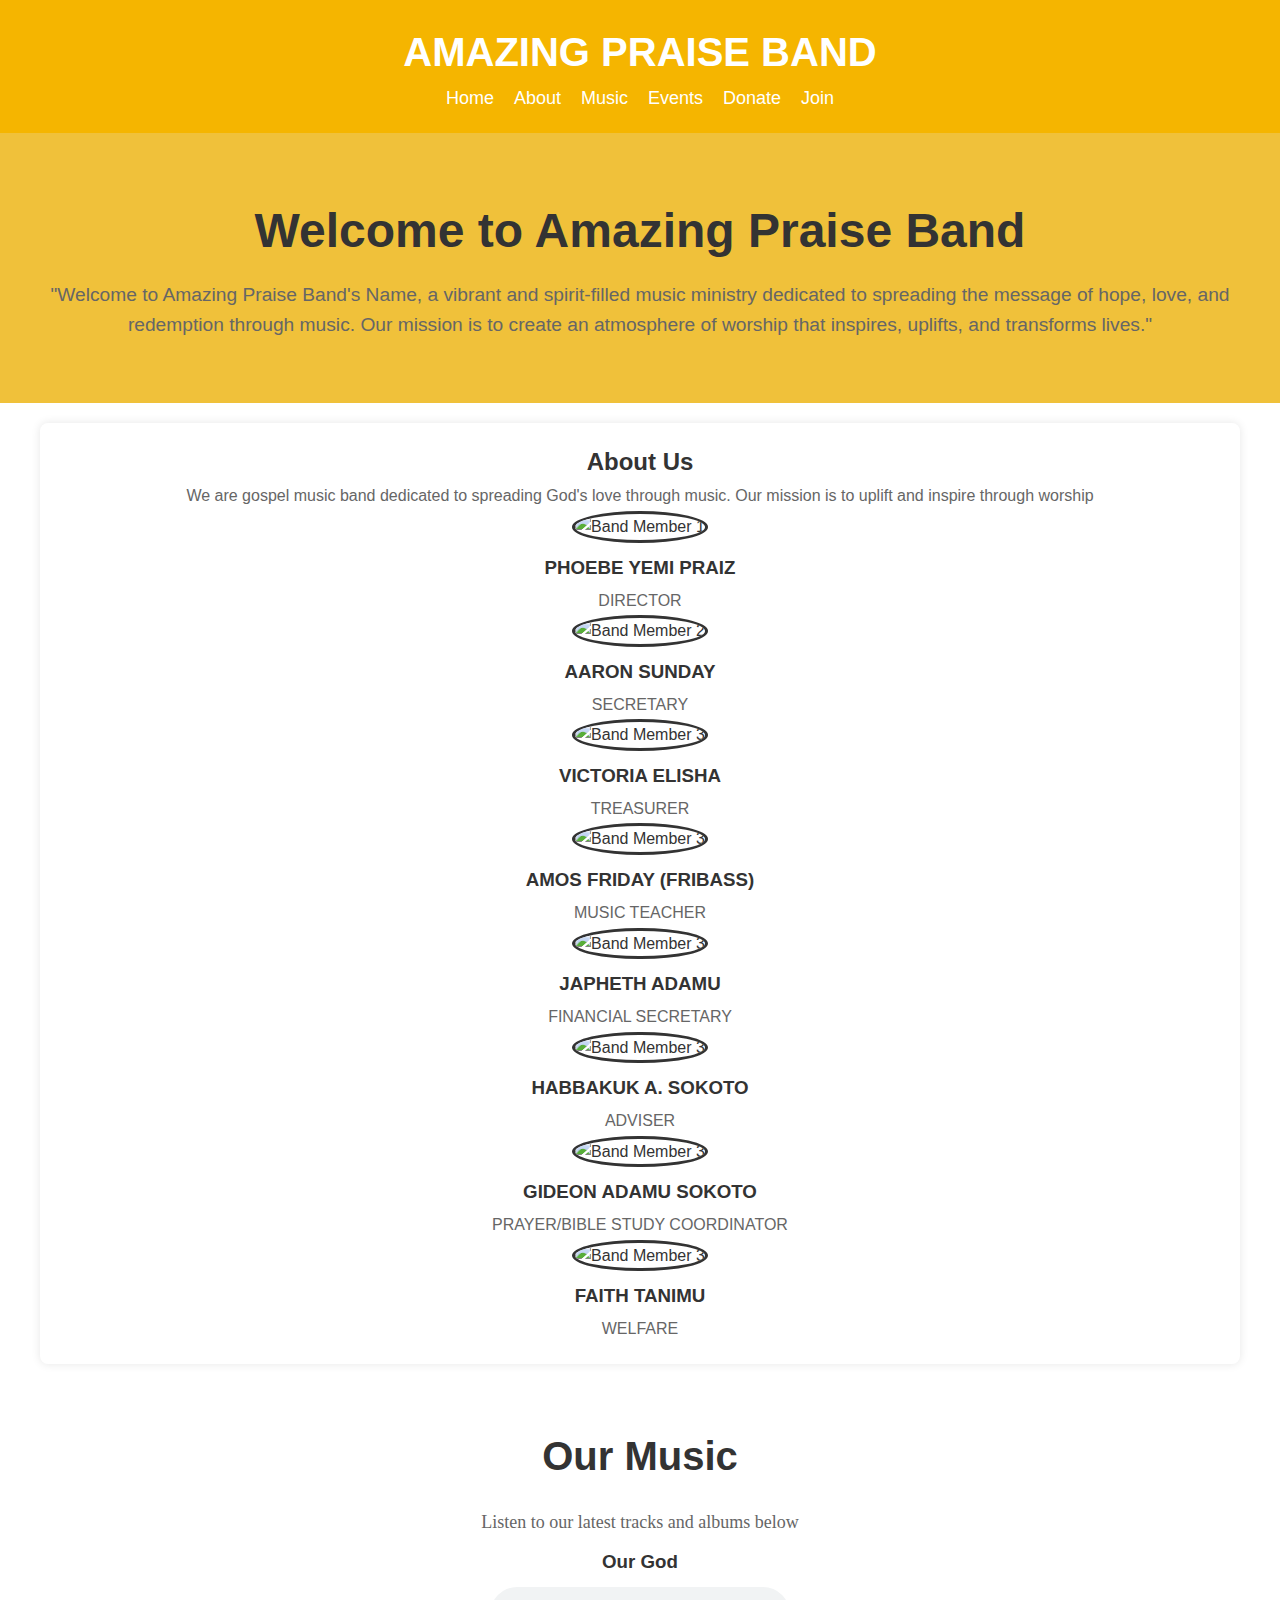
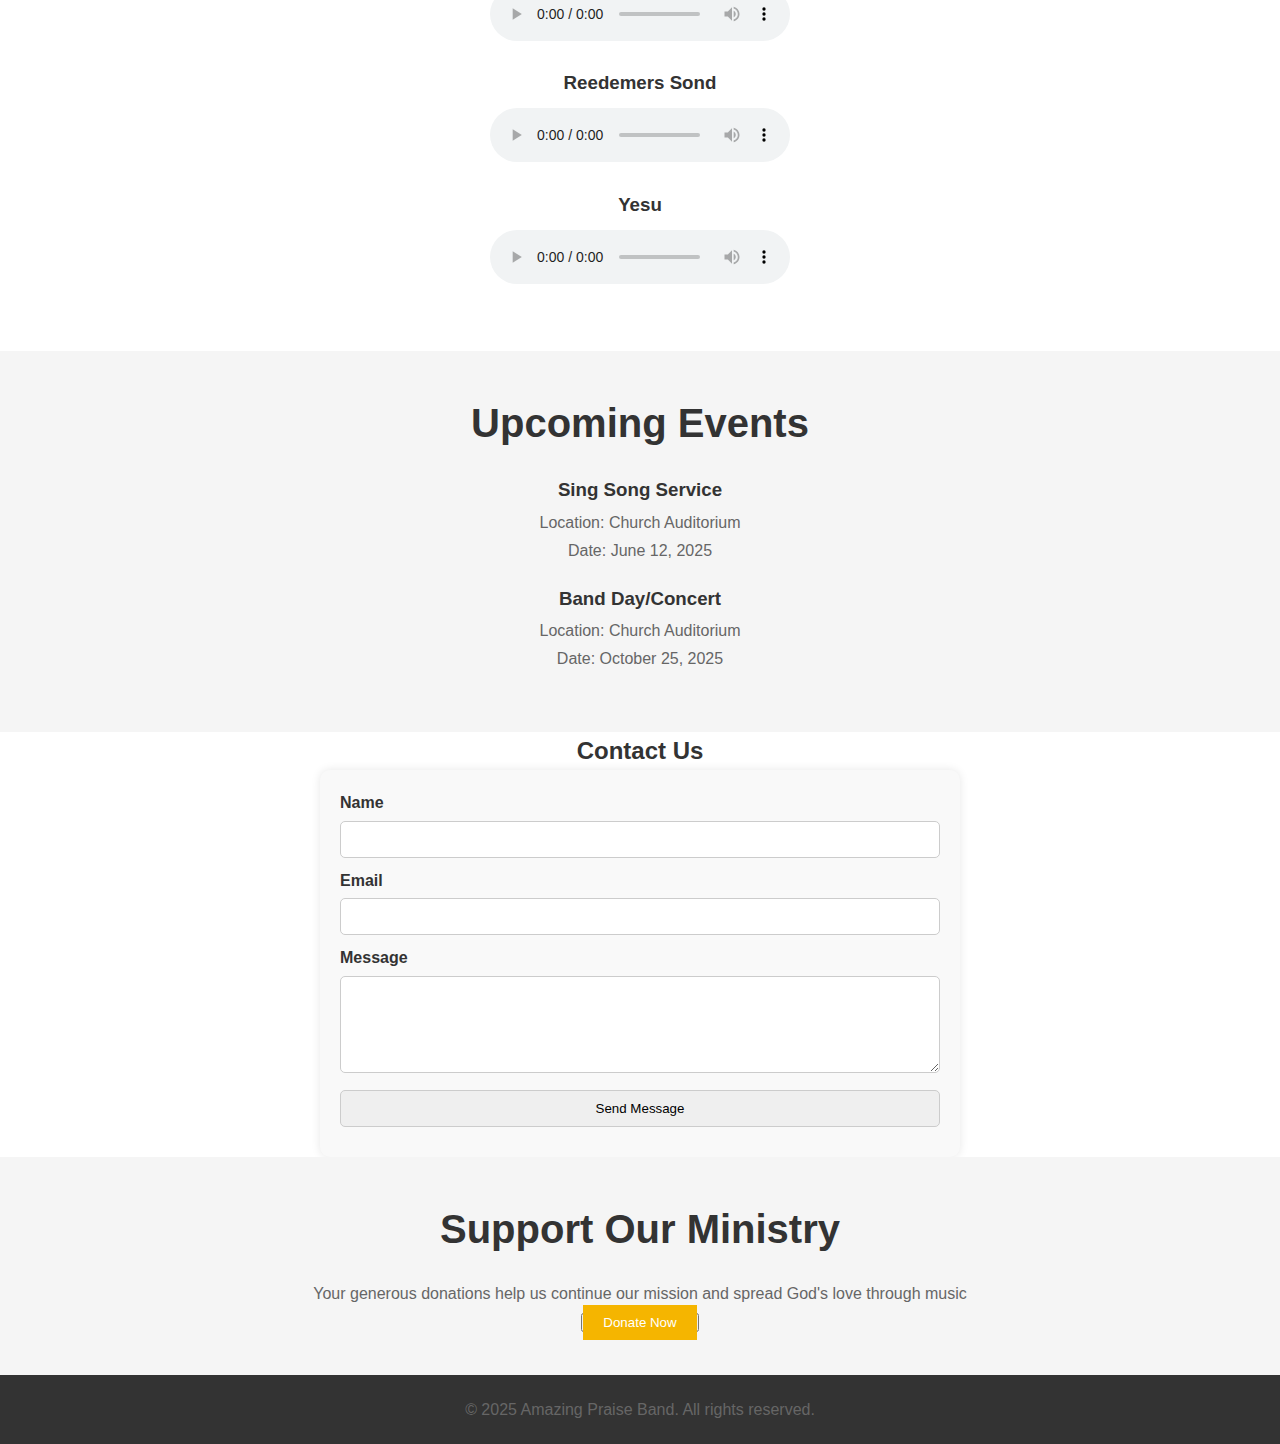
==== index.html @ a6f07a80 "Update index.html" ====
<!DOCTYPE html>
<html lang="en">
<head>
  <meta charset="UTF-8">
  <meta name="viewport" content="width=device-width, initial-scale=1.0">
  <title>Amazing Praise Band</title>
  <link rel="stylesheet" href="styles.css">

</head>
<body>
  <header class="header">
    <h1>AMAZING PRAISE BAND</h1>
    <nav class="navbar">
      <a href="#home">Home</a>
      <a href="#about us">About</a>
      <a href="#music">Music</a>
      <a href="#events">Events</a>
      <a href="#donate">Donate</a>
      <a href="join-us.html">Join</a>
    </nav>
  </header>

 <section class="hero">
    <div class="container">
        <h2>Welcome to Amazing Praise Band</h2>
        <p>"Welcome to Amazing Praise Band's Name, a vibrant and spirit-filled music ministry dedicated to spreading the message of hope, love, and redemption through music. Our mission is to create an atmosphere of worship that inspires, uplifts, and transforms lives."
        </p>
    </div>
 </section>

 <section id="about us" class="about us">
    <div class="container">
        <h2>About Us</h2>
        <p>We are gospel music band dedicated to spreading God's love through music. Our mission is to uplift and inspire through worship</p>
        <div class="band members">
            <div class="member">
                <img src="https://github.com/Jay989810/amazing/blob/384e513e797e2a07b9f7a3a85bd9abb86806098b/member1.jpg" alt="Band Member 1">
                <h3>PHOEBE YEMI PRAIZ</h3>
                <p>DIRECTOR</p>
            </div>
            <div class="member">
                <img src="member2.jpg" alt="Band Member 2">
                <h3>AARON SUNDAY</h3>
                <p>SECRETARY</p>
            </div>
            <div class="member">
                <img src="member3.jpg" alt="Band Member 3">
                <h3>VICTORIA ELISHA</h3>
                <p>TREASURER</p>
            </div>
            <div class="member">
                <img src="member4.jpg" alt="Band Member 3">
                <h3>AMOS FRIDAY (FRIBASS)</h3>
                <p>MUSIC TEACHER</p>
            </div>
            <div class="member">
                <img src="member5.jpg" alt="Band Member 3">
                <h3>JAPHETH ADAMU</h3>
                <p>FINANCIAL SECRETARY</p>
            </div>
            <div class="member">
                <img src="member6.jpg" alt="Band Member 3">
                <h3>HABBAKUK A. SOKOTO</h3>
                <p>ADVISER</p>
            </div>
            <div class="member">
                <img src="member7.jpg" alt="Band Member 3">
                <h3>GIDEON ADAMU SOKOTO</h3>
                <p>PRAYER/BIBLE STUDY COORDINATOR</p>
            </div>
            <div class="member">
                <img src="member8.jpg" alt="Band Member 3">
                <h3>FAITH TANIMU</h3>
                <p>WELFARE</p>
            </div>
            </div>
    </div>
 </section>
 <section id="music" class="music">
    <div class="container">
        <h2>Our Music</h2>
        <p>Listen to our latest tracks and albums below</p>
        <ul class="music-list">
            <li>
                <h3>Our God</h3>
                <audio controls>
                    <source src="song1.mp3" type="audio/mp3"> 
                </audio>
            </li>
            <li>
                <h3>Reedemers Sond</h3>
                <audio controls>
                    <source src="song2.mp3" type="audio/mp3"> 
                </audio>
            </li>
            <li>
                <h3>Yesu</h3>
                <audio controls>
                    <source src="song3.mp3" type="audio/mp3"> 
                </audio>
            </li>
        </ul>
    </div>
 </section>
 <section id="events" class="events">
    <div class="container">
        <h2>Upcoming Events</h2>
        <ul class="event-list">
            <li>
                <h3>Sing Song Service</h3>
                <p>Location: Church Auditorium</p>
                <p>Date: June 12, 2025</p>
            </li>
            <li>
                <h3>Band Day/Concert</h3>
                <p>Location: Church Auditorium</p>
                <p>Date: October 25, 2025</p>
            </li>
        </ul>
    </div>
 </section>
 <section id="contact" class="contact">
    <div class="container">
        <h2>Contact Us</h2>
        <form class="contact-form">
            <label for="name">Name</label>
            <input type="text" id="name" name="name" required>
            <label for="email">Email</label>
            <input type="email" id="email" name="email" required>
            <label for="message">Message</label>
            <textarea id="message" name="message" rows="5" required></textarea>
            <input type="submit" value="Send Message">
            </form>
    </div>
 </section>
 <section id="donate" class="donate">
    <div class="container">
        <h2>Support Our Ministry</h2>
        <p>Your generous donations help us continue our mission and spread God's love through music</p>
        <button><a href="https://wwww.paypal.com/donate">Donate Now</a></button>
    </div>
 </section>
 <footer>
    <div class="container">
        <p>&copy; 2025 Amazing Praise Band. All rights reserved.</p>
    </div>
 </footer>
</body>
</html>
---- styles.css ----
/* General Reset */
* {
    margin: 0;
    padding: 0;
    box-sizing: border-box;
}

body {
    font-family: Arial, sans-serif;
    line-height: 1.6;
    color: #333;
}

/* Header Styling */
header {
    background-color: #f5b500;
    padding: 20px 0;
}
.navbar {
  display: flex;
  justify-content: center;
  gap: 20px;
}

.navbar a {
  color: white;
  text-decoration: none;
  font-size: 18px;
}

header h1 {
    text-align: center;
    font-size: 2.5rem;
    color: white;
}

header nav ul {
    list-style-type: none;
    text-align: center;
    padding: 10px;
}

header nav ul li {
    display: inline;
    margin: 0 20px;
}

header nav ul li a {
    text-decoration: none;
    color: white;
    font-size: 1.2rem;
}

/* Hero Section */
.hero {
    background-color: #f0c13a;
    padding: 60px 0;
    text-align: center;
}

.hero h2 {
    font-size: 3rem;
    margin-bottom: 10px;
}

.hero p {
    font-size: 1.2rem;
}
.about {
    max-width: 1200px;
    margin: 20px auto;
    padding: 20px;
    background: white;
    box-shadow: 0px 0px 10px rgba(0, 0, 0, 0.1);
    border-radius: 8px;
    text-align: center;
}

.team {
    display: flex;
    justify-content: center;  /* Centers images horizontally */
    gap: 40px;  /* Adds spacing between images */
    flex-wrap: nowrap; /* Prevents images from wrapping */
    padding: 20px;
}

.member {
    text-align: center;
    min-width: 150px; /* Adjusted for 5 images */
}

.member img {
    width: 110px;
    height: 110px;
    object-fit: cover;
    border-radius: 50%;
    border: 3px solid #333;
}

h3 {
    margin: 10px 0 5px;
}

p {
    margin: 2px;
    color: #666;
}

/* Music Section */
.music {
    padding: 40px 0;
}

.music h2 {
    text-align: center;
    font-size: 2.5rem;
    margin-bottom: 20px;
}

.music-list {
    list-style-type: none;
    padding: 0;
    text-align: center;
}

.music-list li {
    margin-bottom: 20px;
}
#music p{
    text-align: center;
    justify-content: auto;
    font-family: 'Times New Roman', Times, serif;
    font-size: large;
    margin-top: 20px;

}
.music h3{
    justify-content: center;
    margin-bottom: 10px;
}

/* Events Section */
.events {
    background-color: #f5f5f5;
    padding: 40px 0;
}

.events h2 {
    text-align: center;
    font-size: 2.5rem;
    margin-bottom: 20px;
}

.event-list {
    list-style-type: none;
    padding: 0;
    text-align: center;
}

.event-list li {
    margin-bottom: 20px;
}

/* Contact Section */
.contact-form {
    width: 50%; /* Adjust width as needed */
    margin: 0 auto; /* Centers the form */
    padding: 20px;
    background-color: #f9f9f9; /* Light background */
    border-radius: 10px;
    box-shadow: 0px 0px 10px rgba(0, 0, 0, 0.1); /* Soft shadow */
    }
    .contact h2{
        text-align: center;
        justify-content: center;
    }
    /* Style form labels */
    .contact-form label {
    font-weight: bold;
    display: block;
    margin-bottom: 5px;
    }
    /* Style input fields and textarea */
    .contact-form input,
    .contact-form textarea {
    width: 100%;
    padding: 10px;
    margin-bottom: 10px;
    border: 1px solid #ccc;
    border-radius: 5px;
    }
    /* Style the submit button */
    contact-form input[type="submit"] {
        background-color: #007bff; /* Blue color */
        color: white;
        padding: 10px 15px;
        border: none;
        border-radius: 5px;
        cursor: pointer;
        font-size: 16px;
        width: 100%;
        transition: 0.3s;
        }
        .contact-form input[type="submit"]:hover {
        background-color: #0056b3; /* Darker blue */
        }
/* Donate Section */
.donate {
    padding: 40px 0;
    background-color: #f5f5f5;
    text-align: center;
}

.donate h2 {
    font-size: 2.5rem;
    margin-bottom: 20px;
}

.donate button a {
    text-decoration: none;
    color: white;
    background-color: #f5b500;
    padding: 10px 20px;
    border: none;
}

/* Footer */
footer {
    background-color: #333;
    color: white;
    text-align: center;
    padding: 20px 0;
}
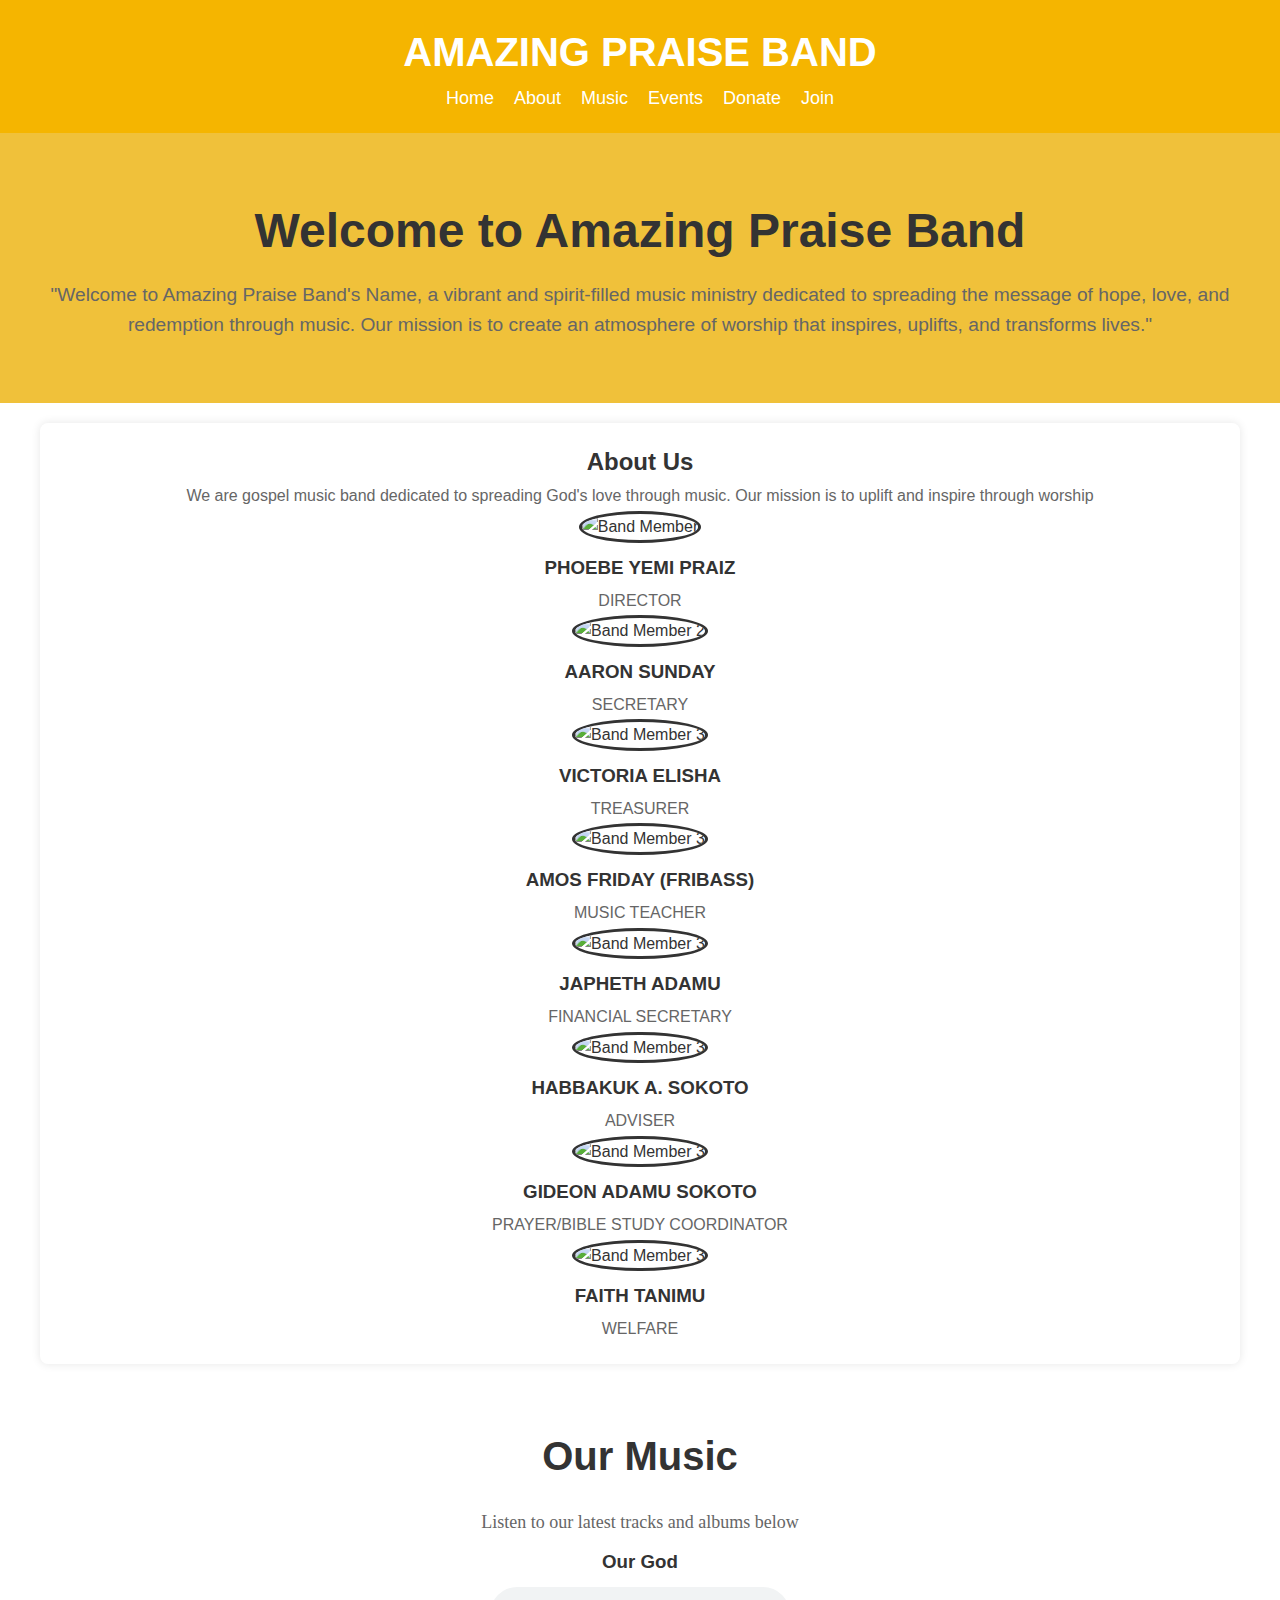
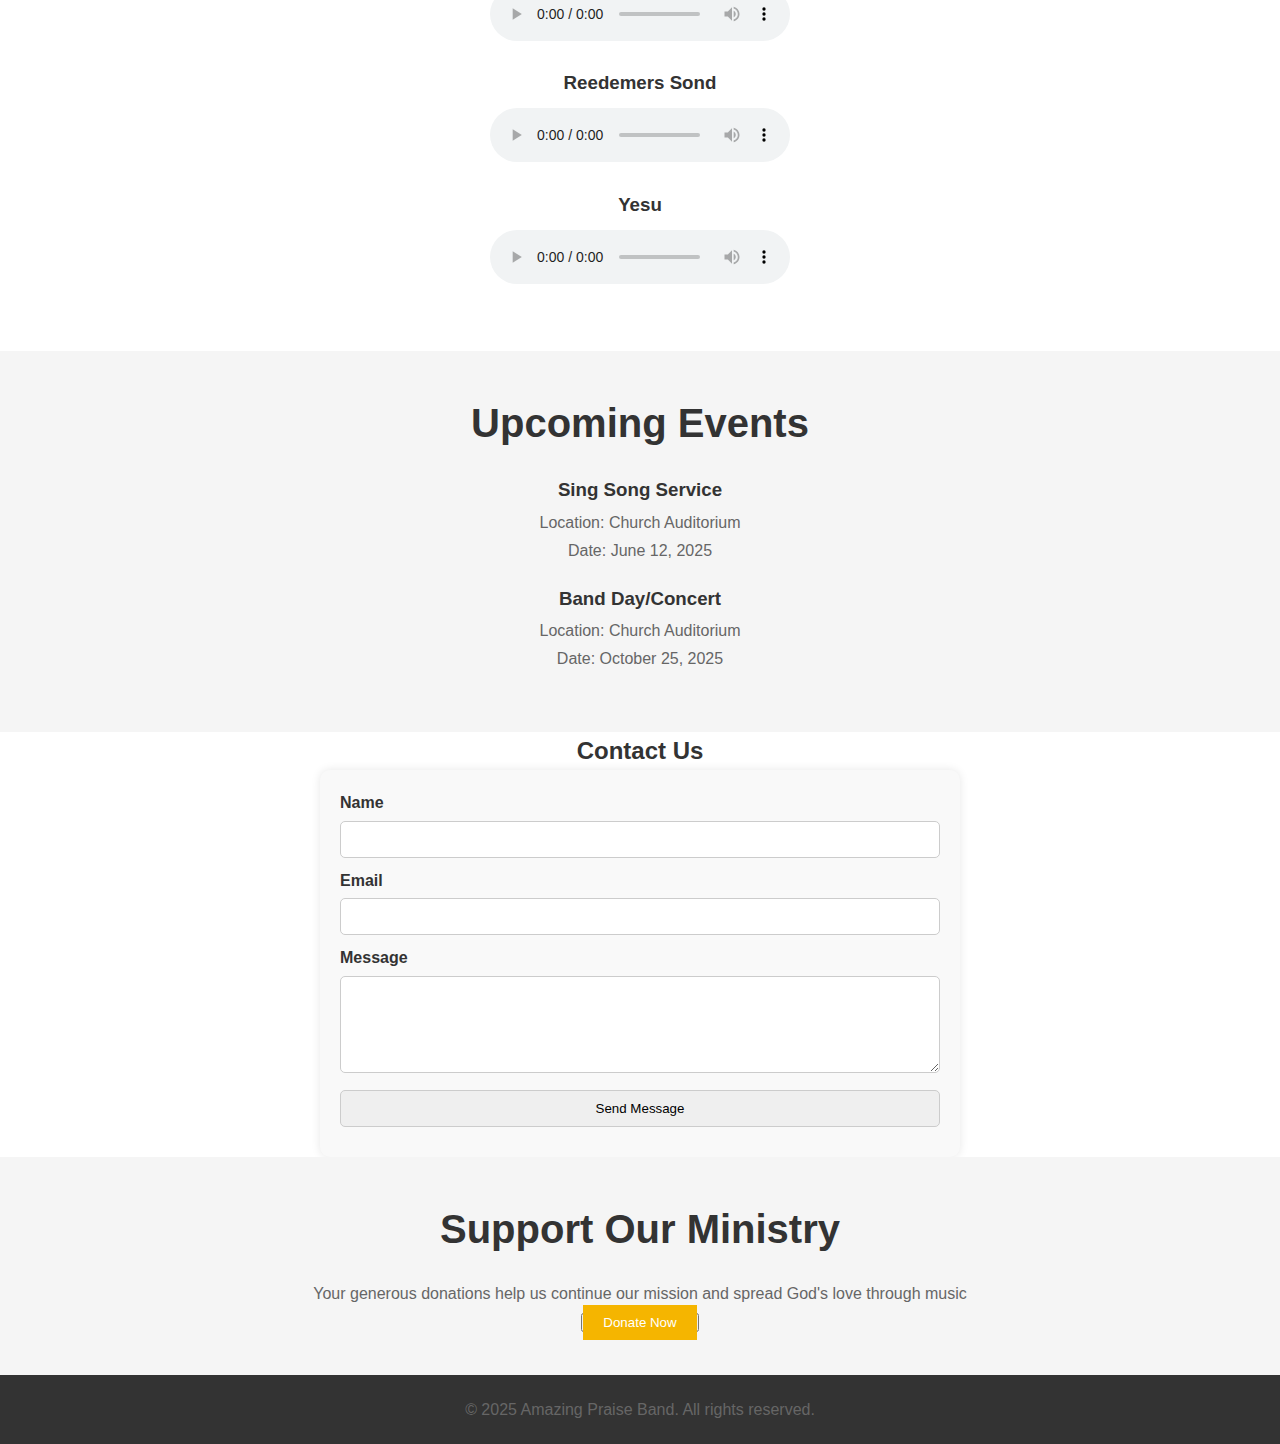
==== commit f57c521a: "Update index.html" ====
--- a/index.html
+++ b/index.html
@@ -34,7 +34,7 @@
         <p>We are gospel music band dedicated to spreading God's love through music. Our mission is to uplift and inspire through worship</p>
         <div class="band members">
             <div class="member">
-                <img src="https://github.com/Jay989810/amazing/blob/384e513e797e2a07b9f7a3a85bd9abb86806098b/member1.jpg" alt="Band Member 1">
+                <img src="https://github.com/Jay989810/amazing/blob/384e513e797e2a07b9f7a3a85bd9abb86806098b/member1.jpg" alt="Band Member">
                 <h3>PHOEBE YEMI PRAIZ</h3>
                 <p>DIRECTOR</p>
             </div>
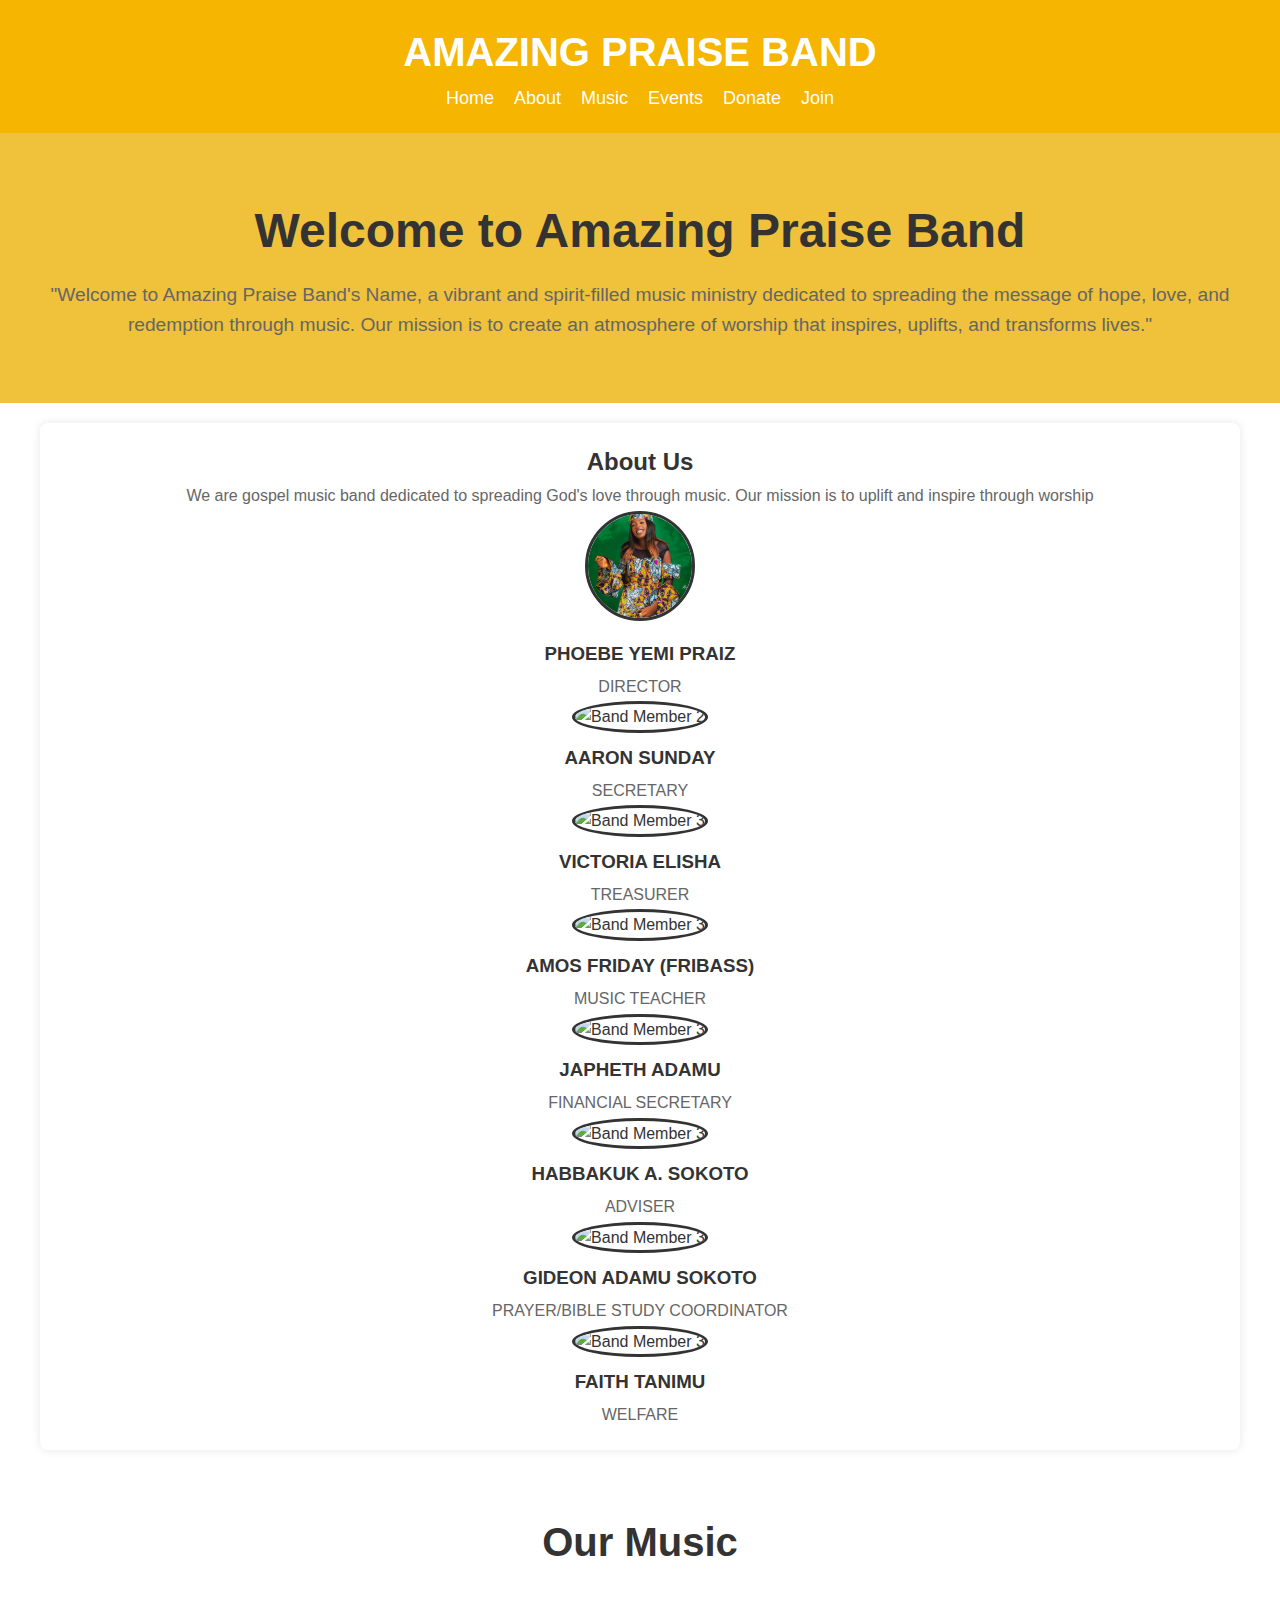
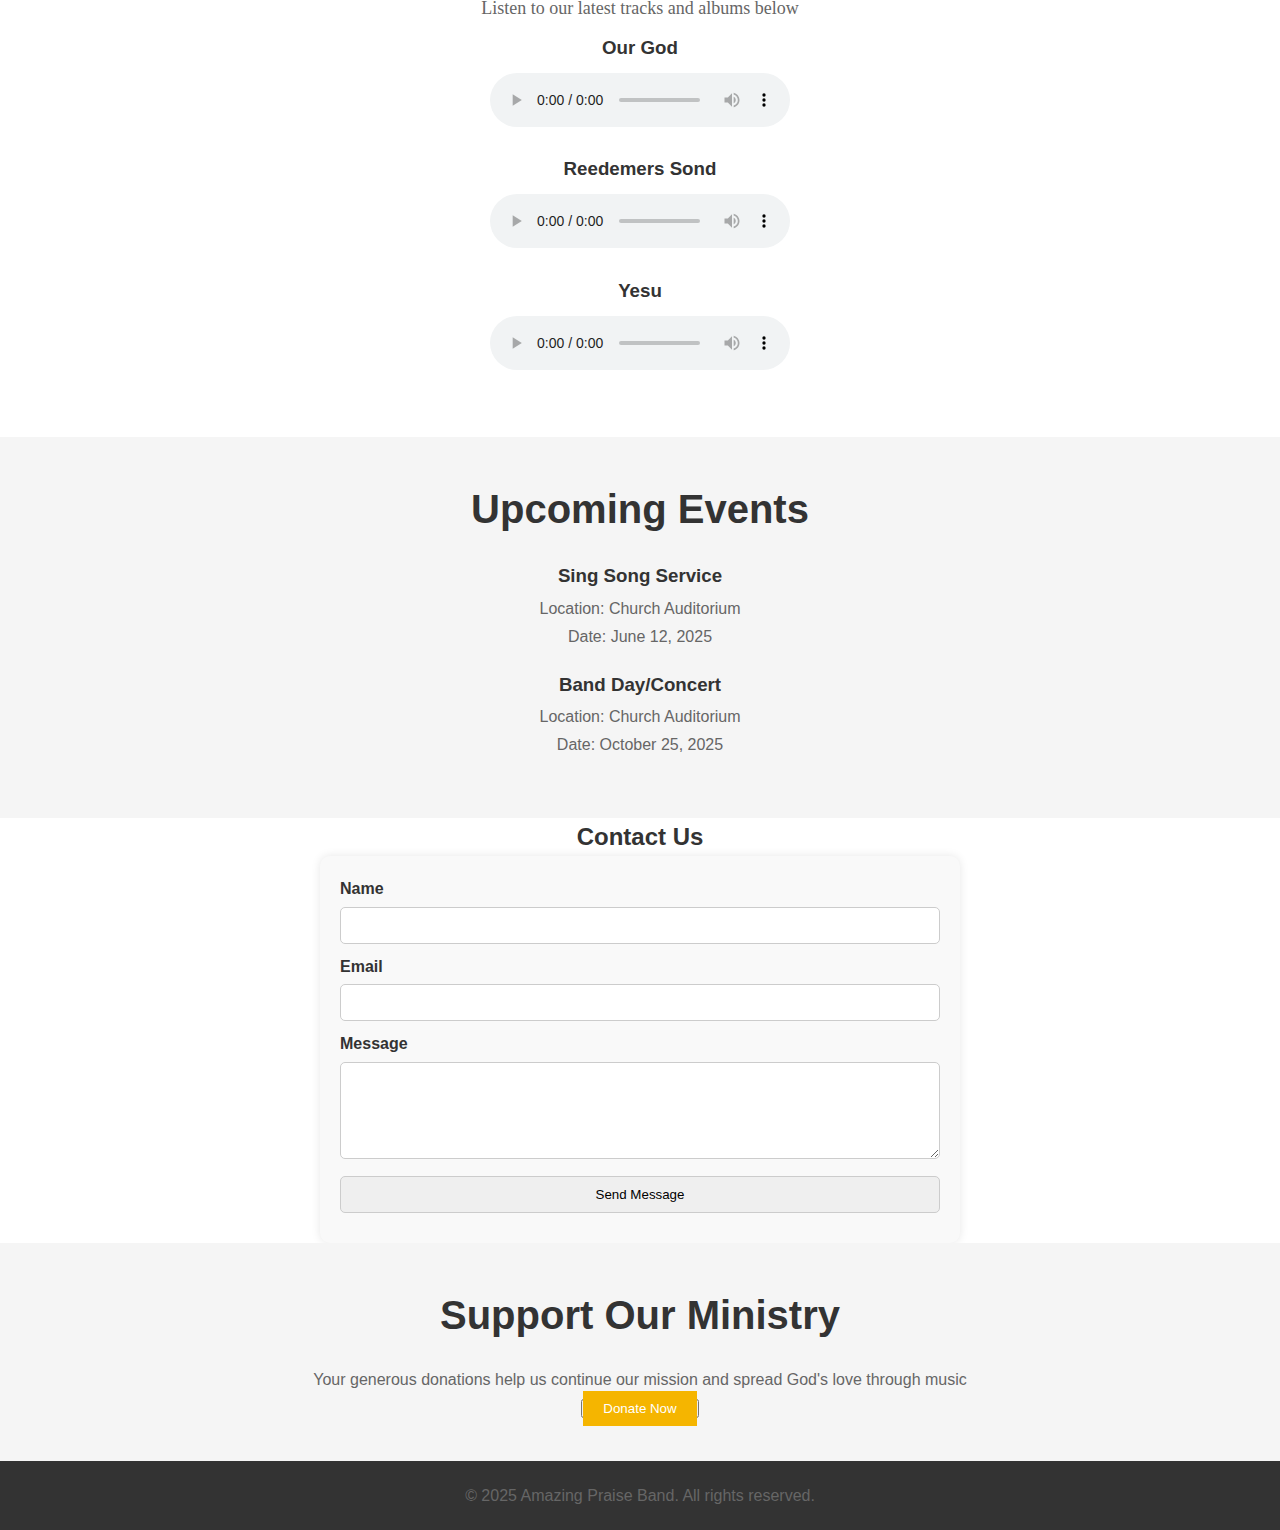
==== commit d56b3683: "Update index.html" ====
--- a/index.html
+++ b/index.html
@@ -34,7 +34,7 @@
         <p>We are gospel music band dedicated to spreading God's love through music. Our mission is to uplift and inspire through worship</p>
         <div class="band members">
             <div class="member">
-                <img src="https://github.com/Jay989810/amazing/blob/384e513e797e2a07b9f7a3a85bd9abb86806098b/member1.jpg" alt="Band Member">
+                <img src="member1.jpg.jpg" alt="Band Member">
                 <h3>PHOEBE YEMI PRAIZ</h3>
                 <p>DIRECTOR</p>
             </div>
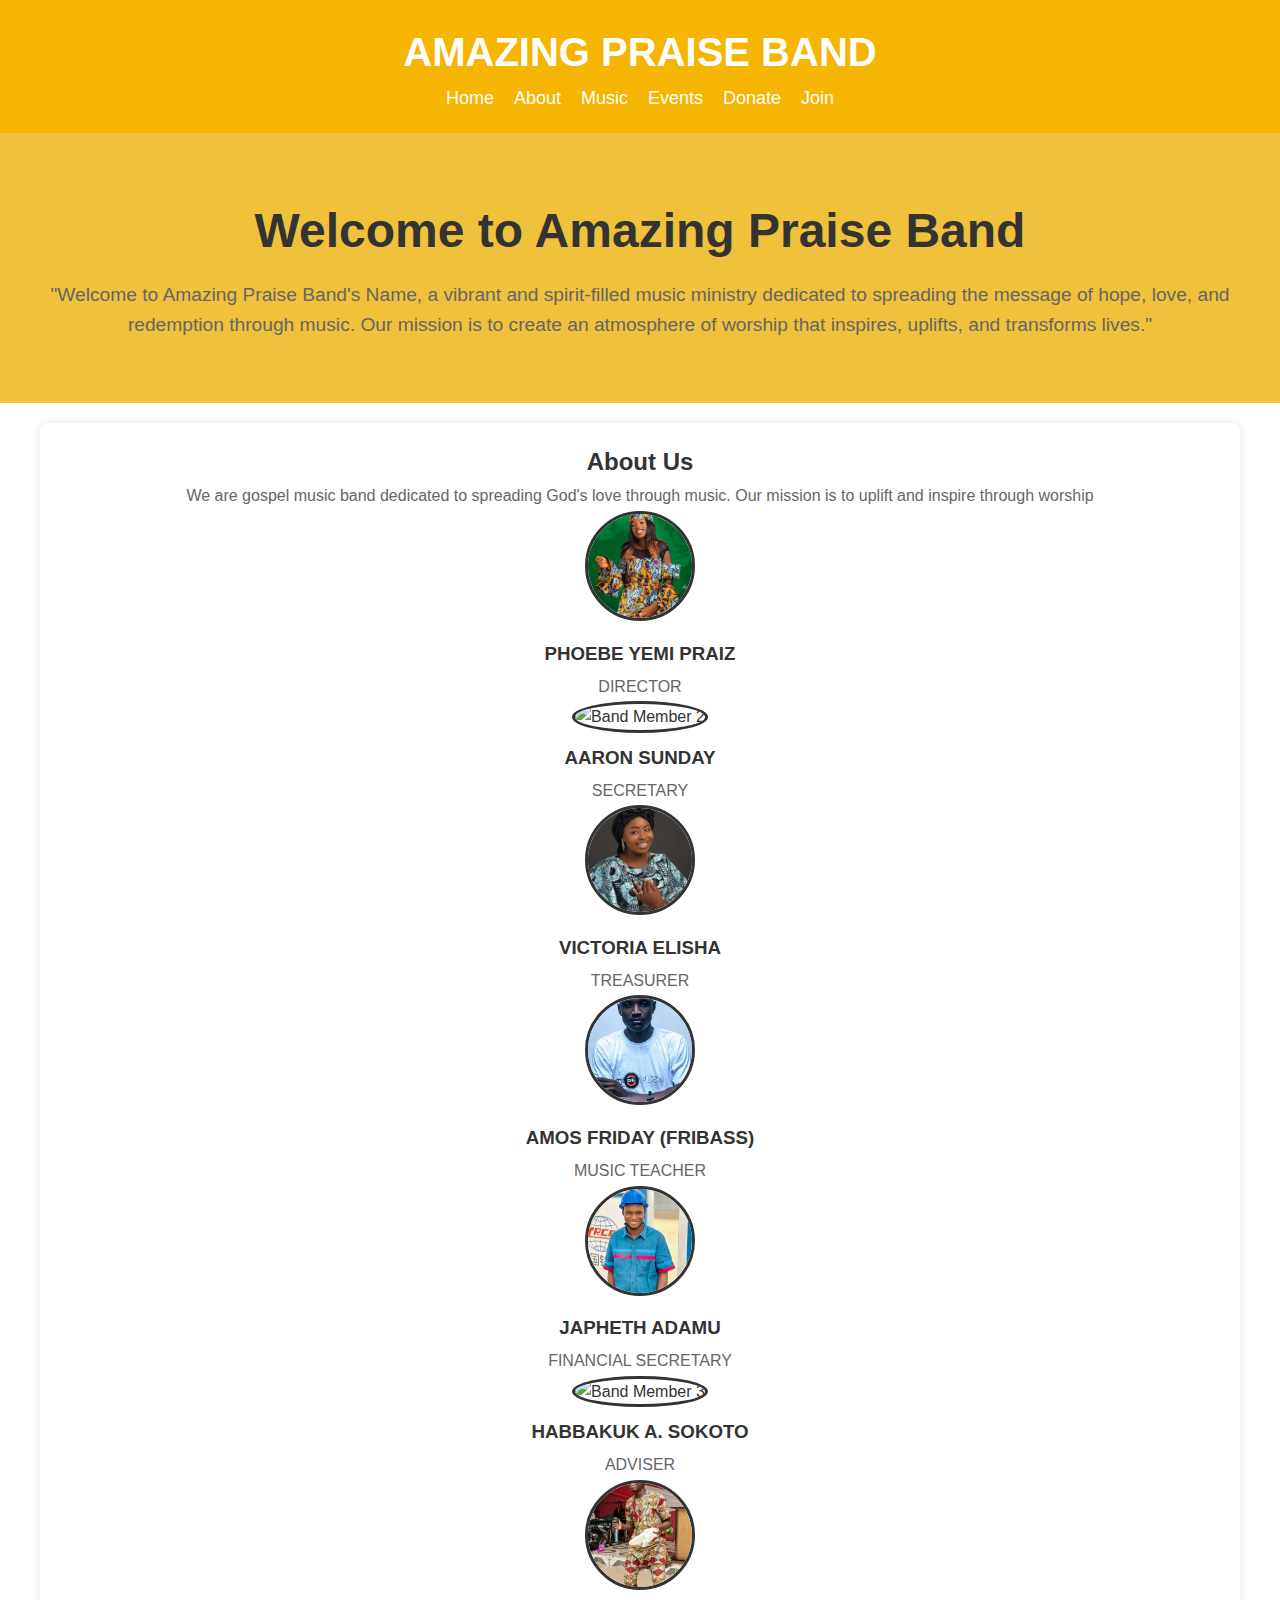
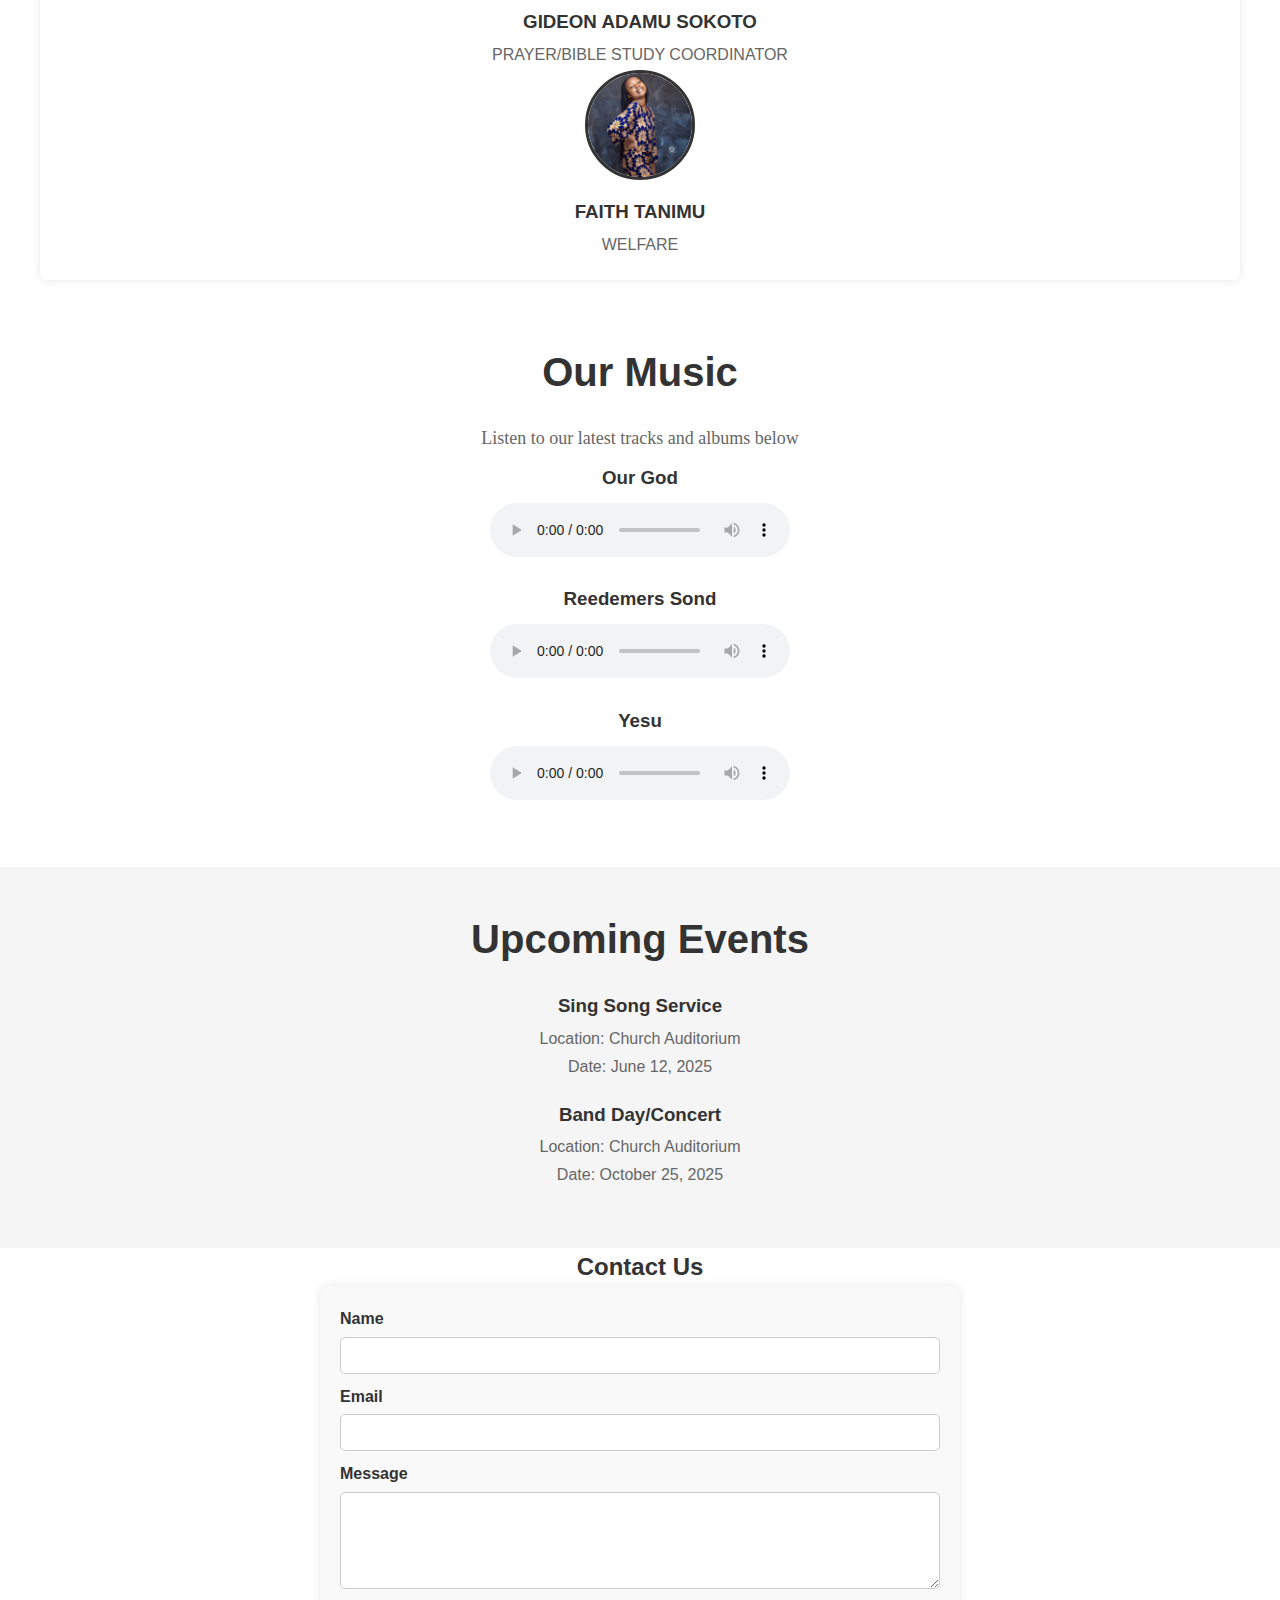
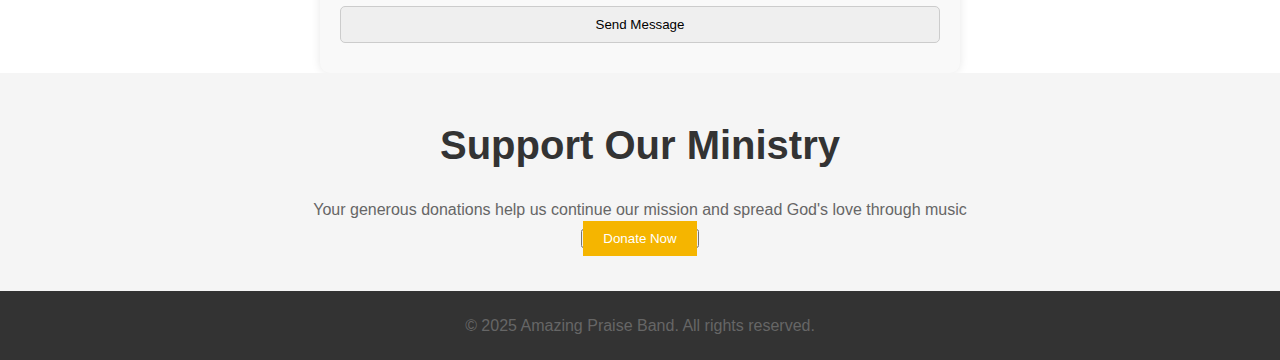
==== commit fb88c2da: "Update index.html" ====
--- a/index.html
+++ b/index.html
@@ -39,37 +39,37 @@
                 <p>DIRECTOR</p>
             </div>
             <div class="member">
-                <img src="member2.jpg" alt="Band Member 2">
+                <img src="member2.jpg.jpg" alt="Band Member 2">
                 <h3>AARON SUNDAY</h3>
                 <p>SECRETARY</p>
             </div>
             <div class="member">
-                <img src="member3.jpg" alt="Band Member 3">
+                <img src="member3.jpg.jpg" alt="Band Member 3">
                 <h3>VICTORIA ELISHA</h3>
                 <p>TREASURER</p>
             </div>
             <div class="member">
-                <img src="member4.jpg" alt="Band Member 3">
+                <img src="member4.jpg.jpg" alt="Band Member 3">
                 <h3>AMOS FRIDAY (FRIBASS)</h3>
                 <p>MUSIC TEACHER</p>
             </div>
             <div class="member">
-                <img src="member5.jpg" alt="Band Member 3">
+                <img src="member5.jpg.jpg" alt="Band Member 3">
                 <h3>JAPHETH ADAMU</h3>
                 <p>FINANCIAL SECRETARY</p>
             </div>
             <div class="member">
-                <img src="member6.jpg" alt="Band Member 3">
+                <img src="member6.jpg.jpg" alt="Band Member 3">
                 <h3>HABBAKUK A. SOKOTO</h3>
                 <p>ADVISER</p>
             </div>
             <div class="member">
-                <img src="member7.jpg" alt="Band Member 3">
+                <img src="member7.jpg.jpg" alt="Band Member 3">
                 <h3>GIDEON ADAMU SOKOTO</h3>
                 <p>PRAYER/BIBLE STUDY COORDINATOR</p>
             </div>
             <div class="member">
-                <img src="member8.jpg" alt="Band Member 3">
+                <img src="member8.jpg.jpg" alt="Band Member 3">
                 <h3>FAITH TANIMU</h3>
                 <p>WELFARE</p>
             </div>
@@ -84,19 +84,19 @@
             <li>
                 <h3>Our God</h3>
                 <audio controls>
-                    <source src="song1.mp3" type="audio/mp3"> 
+                    <source src="song1.mp3.mp3" type="audio/mp3"> 
                 </audio>
             </li>
             <li>
                 <h3>Reedemers Sond</h3>
                 <audio controls>
-                    <source src="song2.mp3" type="audio/mp3"> 
+                    <source src="song2.mp3.mp3" type="audio/mp3"> 
                 </audio>
             </li>
             <li>
                 <h3>Yesu</h3>
                 <audio controls>
-                    <source src="song3.mp3" type="audio/mp3"> 
+                    <source src="song3.mp3.mp3" type="audio/mp3"> 
                 </audio>
             </li>
         </ul>
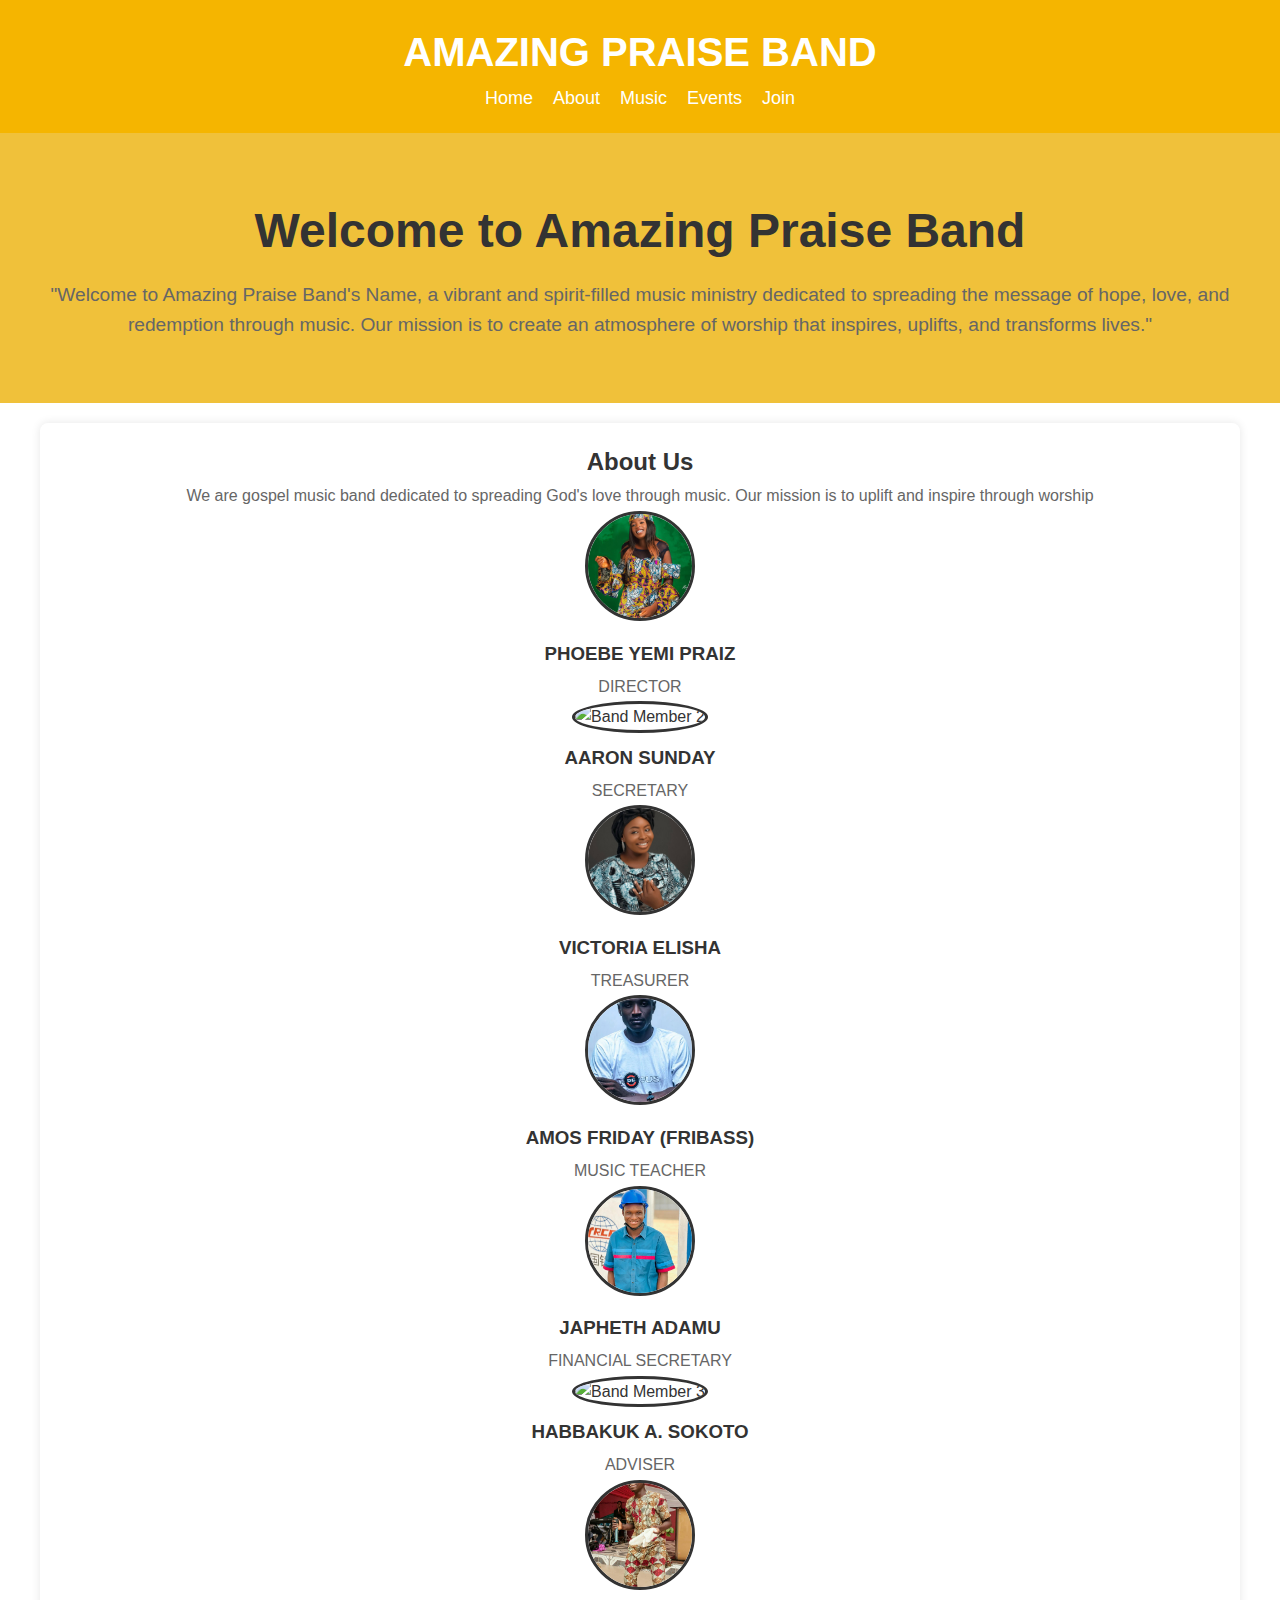
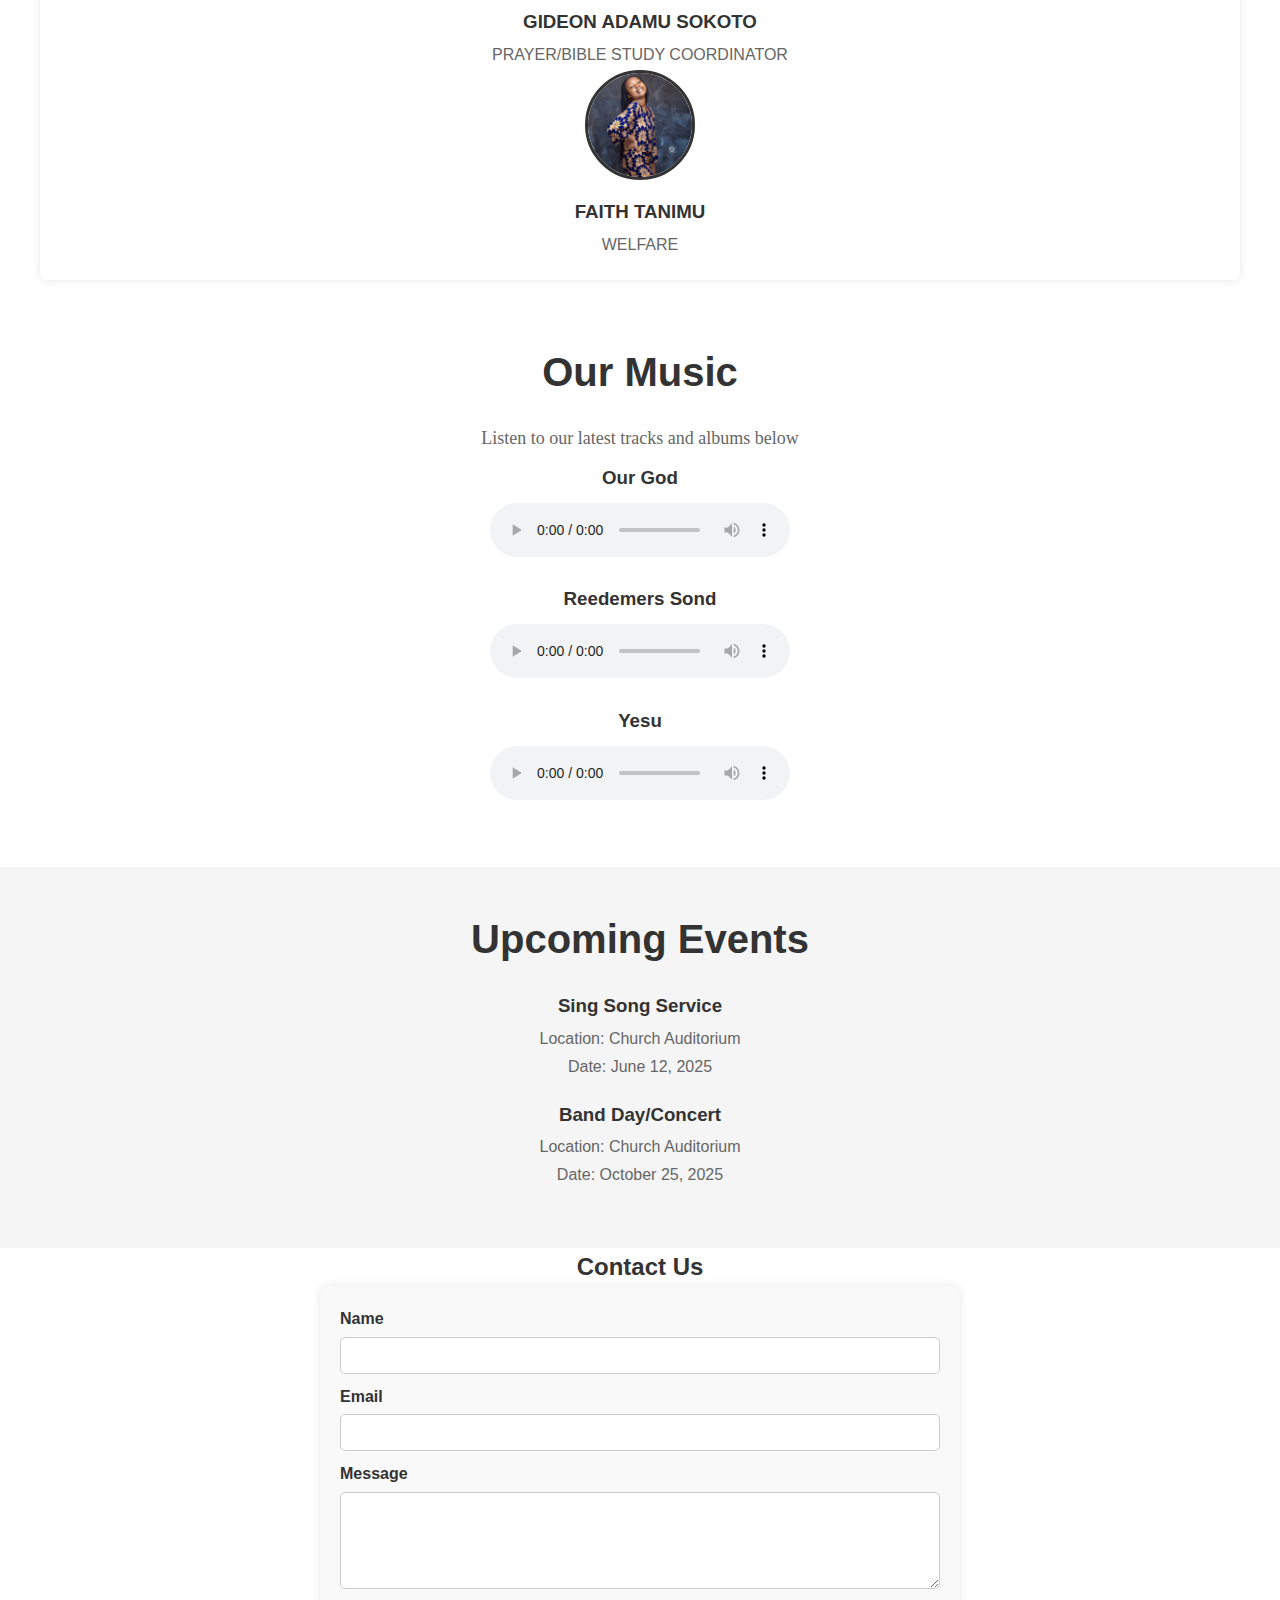
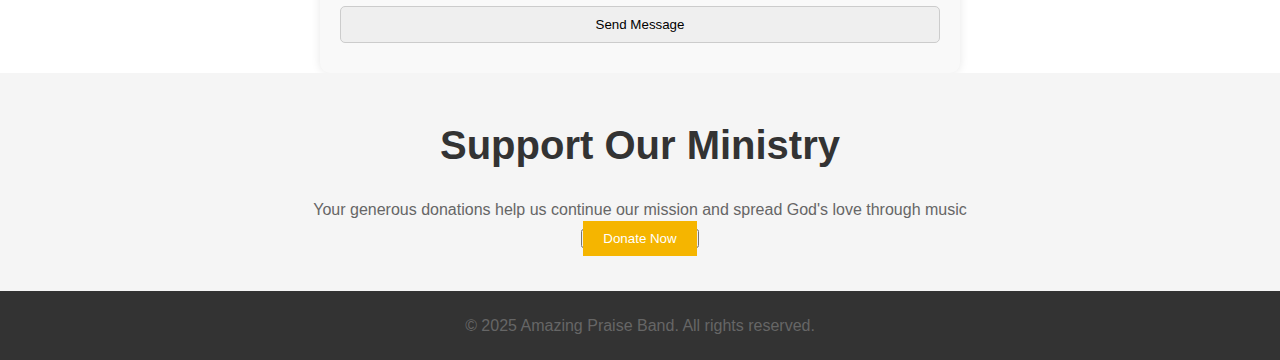
==== commit 02eb4190: "Update index.html" ====
--- a/index.html
+++ b/index.html
@@ -15,7 +15,6 @@
       <a href="#about us">About</a>
       <a href="#music">Music</a>
       <a href="#events">Events</a>
-      <a href="#donate">Donate</a>
       <a href="join-us.html">Join</a>
     </nav>
   </header>
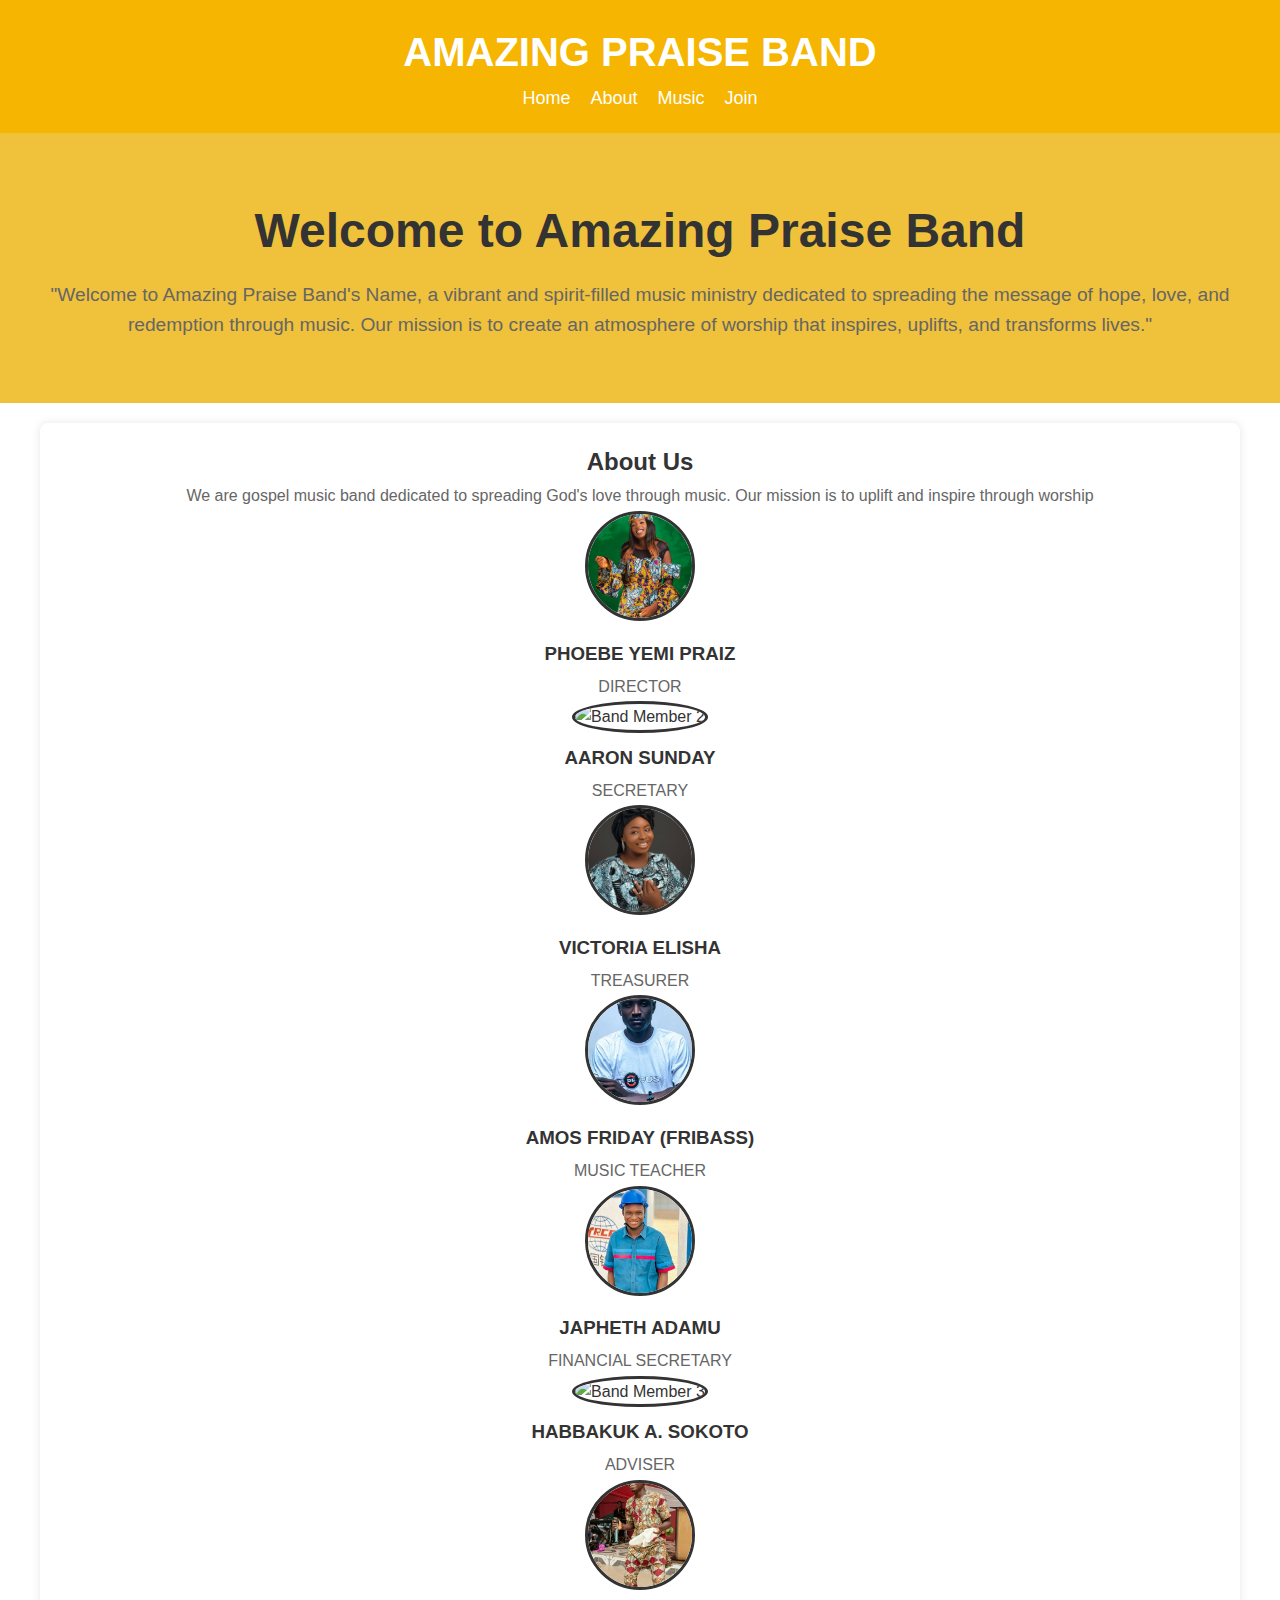
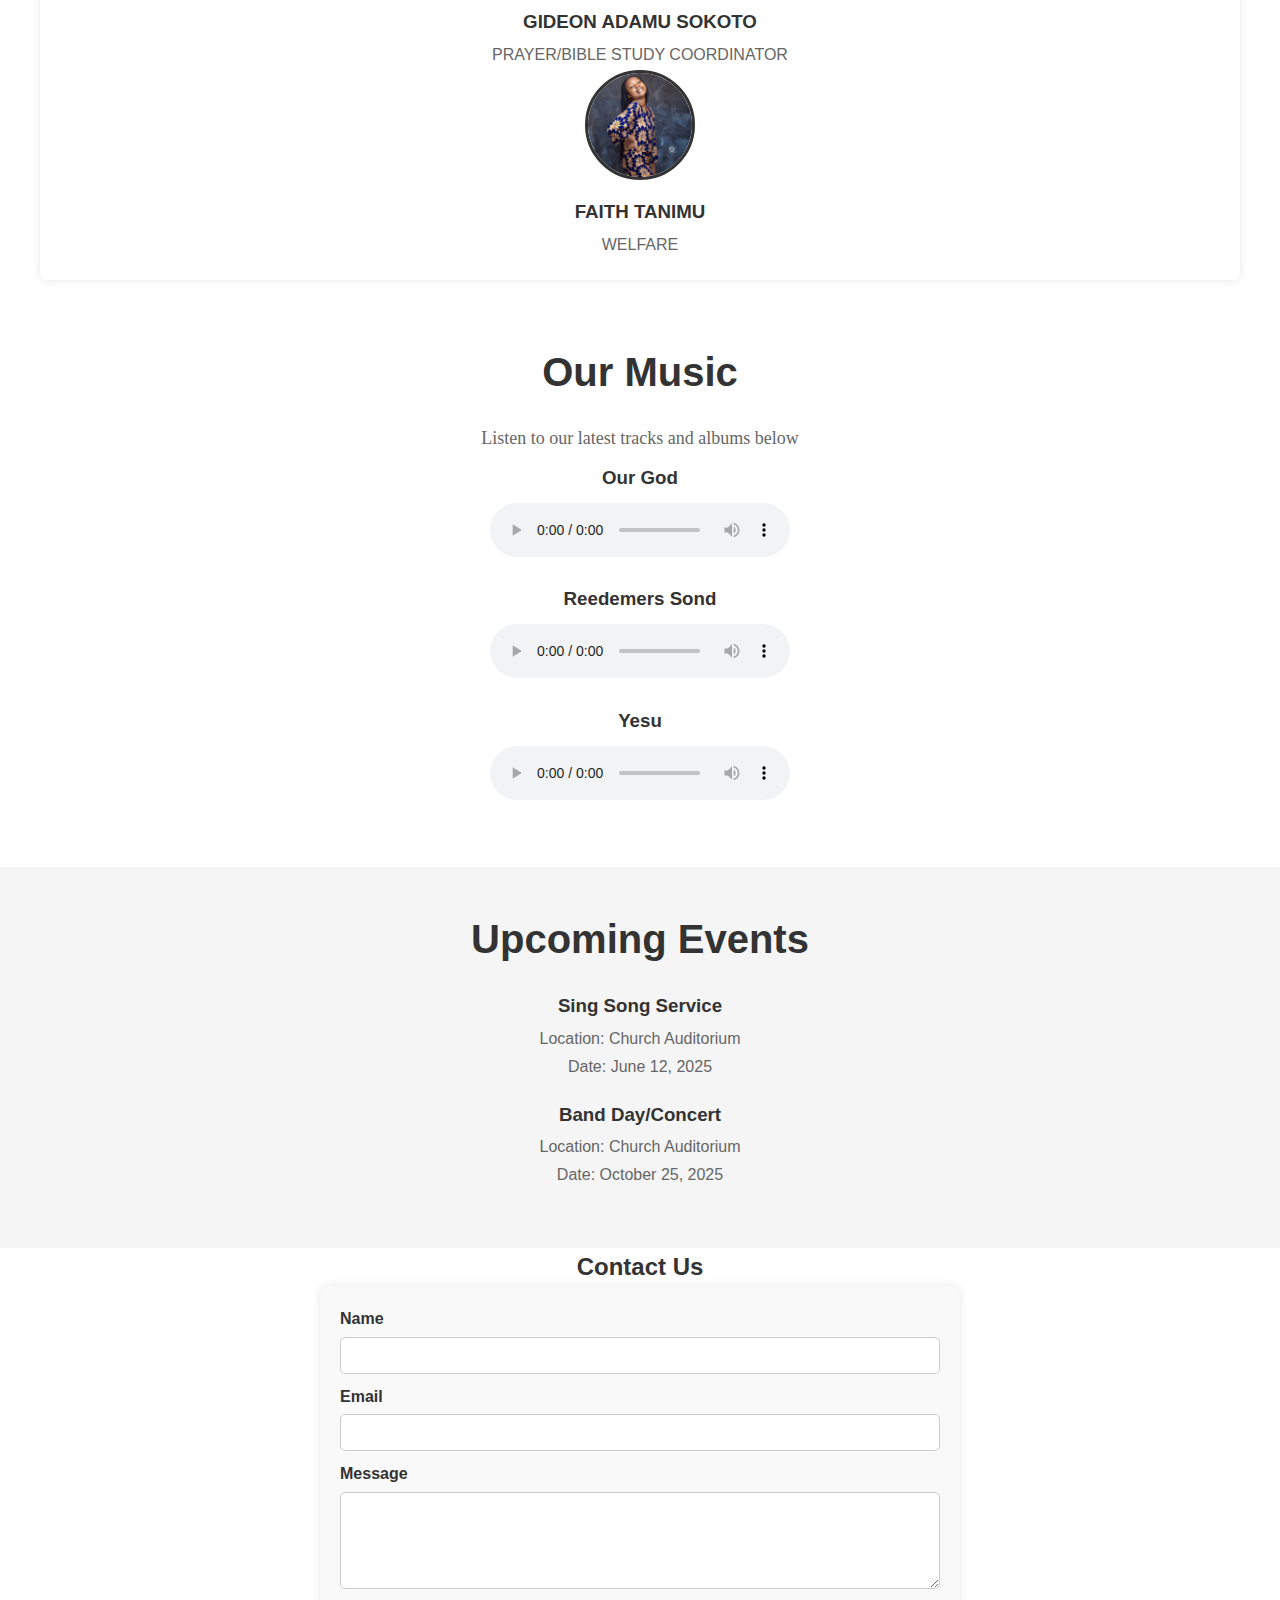
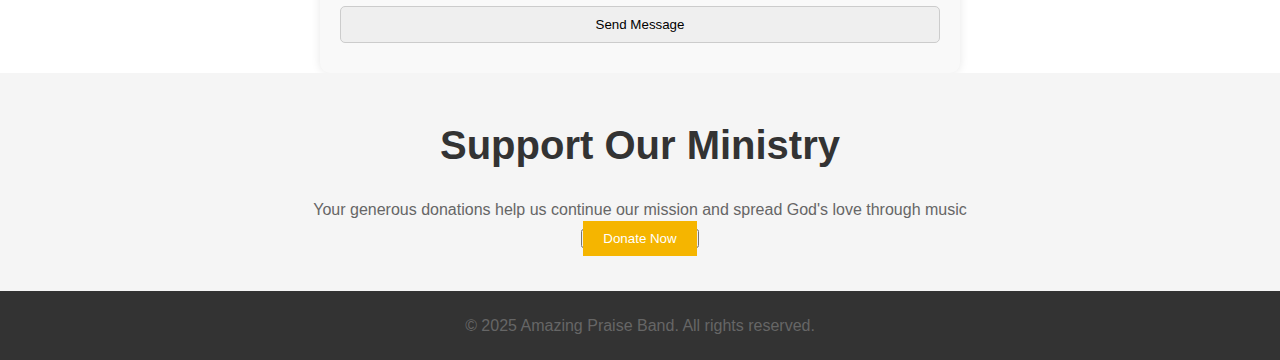
==== commit 8ed0630e: "Update index.html" ====
--- a/index.html
+++ b/index.html
@@ -14,7 +14,6 @@
       <a href="#home">Home</a>
       <a href="#about us">About</a>
       <a href="#music">Music</a>
-      <a href="#events">Events</a>
       <a href="join-us.html">Join</a>
     </nav>
   </header>
